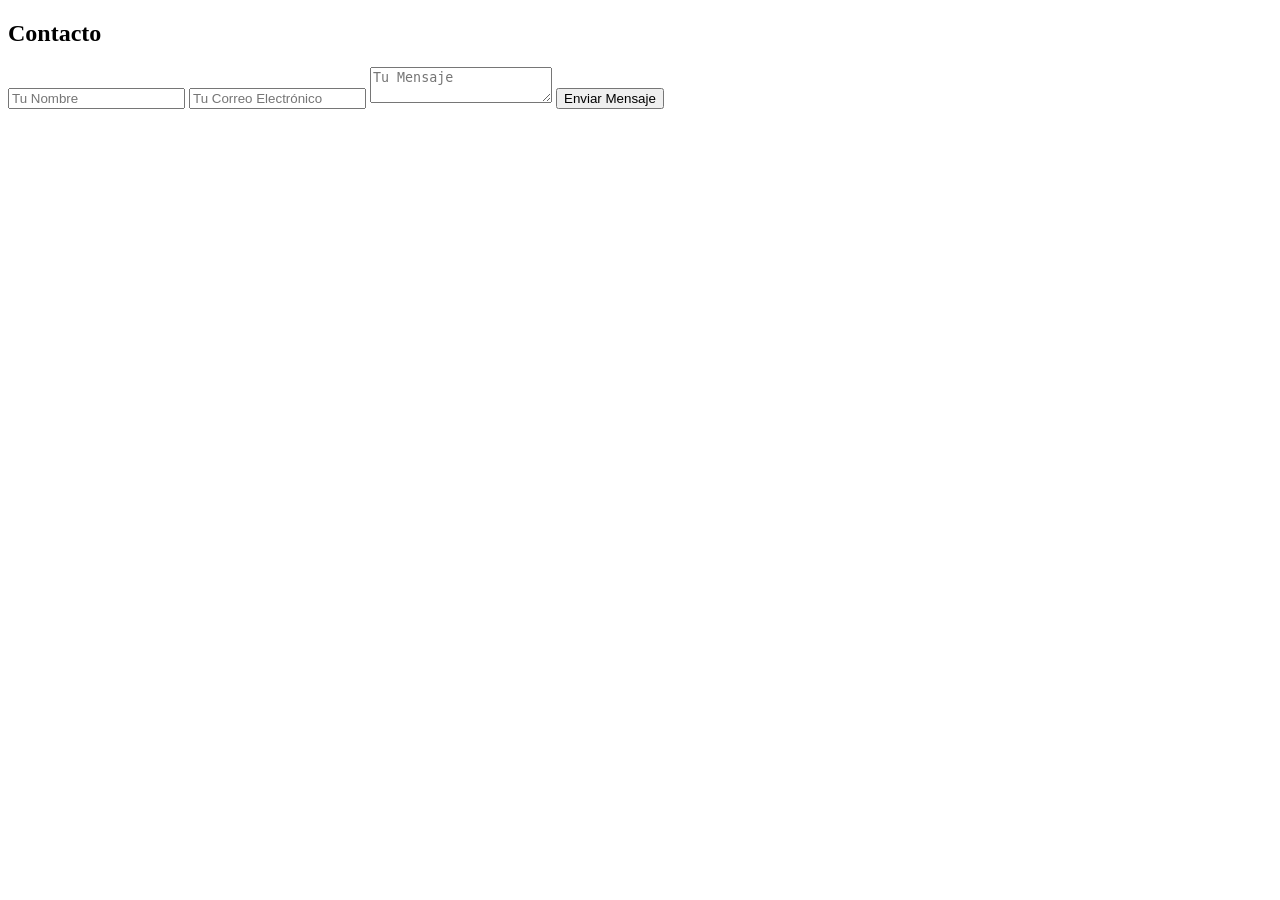
==== views/contacto.html @ 0be0c171 "Primer avance" ====
<!DOCTYPE html>
<html lang="en">
<head>
    <meta charset="UTF-8">
    <meta name="viewport" content="width=device-width, initial-scale=1.0">
    <title>Contactanos</title>
</head>
<body>
    <main>
        <section id="contact" class="contact">
            <h2>Contacto</h2>
            <form action="#" method="post">
                <input type="text" name="name" placeholder="Tu Nombre" required>
                <input type="email" name="email" placeholder="Tu Correo Electrónico" required>
                <textarea name="message" placeholder="Tu Mensaje" required></textarea>
                <button type="submit" class="btn">Enviar Mensaje</button>
            </form>
        </section>
    </main>
</body>
</html>
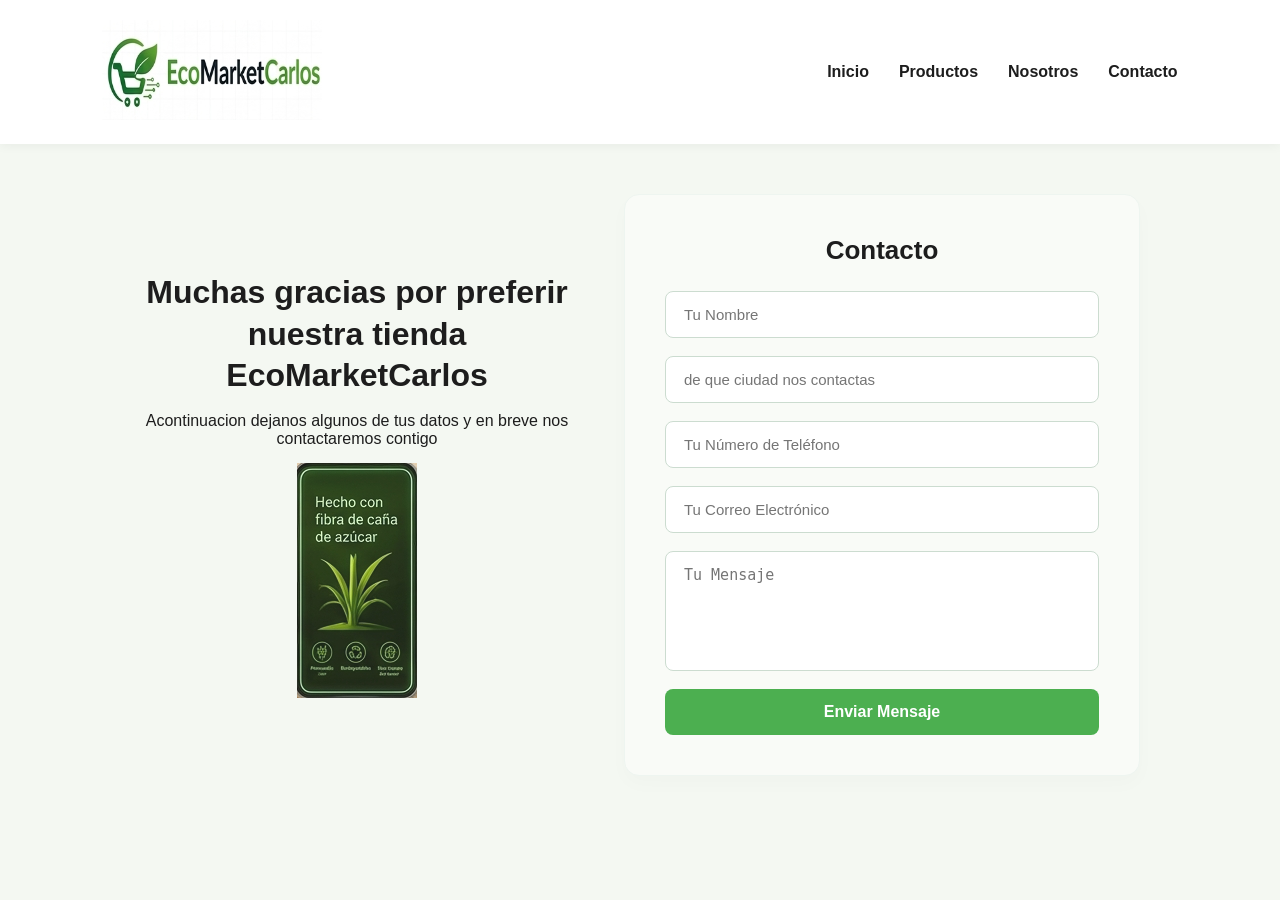
==== commit f56cd826: "Segundo avance:restructuracion de archivos css crear la pagina de contacto y guardar img" ====
--- a/views/contacto.html
+++ b/views/contacto.html
@@ -1,20 +1,44 @@
 <!DOCTYPE html>
-<html lang="en">
+<html lang="es">
 <head>
     <meta charset="UTF-8">
     <meta name="viewport" content="width=device-width, initial-scale=1.0">
     <title>Contactanos</title>
+    <link rel="stylesheet" href="../css/contacto.css">
 </head>
 <body>
-    <main>
+        <header>
+            <div class="logo">
+                <img src="../img/icons/logoprincipal.png" alt="EcoMarketCarlos">
+            </div>
+            <nav>
+            <ul class="nav-links">
+                <li><a href="../index.html">Inicio</a></li>
+                <li><a href="productos.html">Productos</a></li>
+                <li><a href="sobre-nosotros.html">Nosotros</a></li>
+                <li><a href="contacto.html">Contacto</a></li>
+            </ul>
+            </nav>
+        </header>
+        <main>
+        <section>
+            <h2>Muchas gracias por preferir nuestra tienda EcoMarketCarlos</h2>
+            <p>Acontinuacion dejanos algunos de tus datos y en breve nos contactaremos contigo</p>
+            <img src="../img/icons/hechoconcaña.png" alt="caña de azucar">
+        </section>
         <section id="contact" class="contact">
             <h2>Contacto</h2>
             <form action="#" method="post">
                 <input type="text" name="name" placeholder="Tu Nombre" required>
+                <input type="text" name="ciudad" placeholder="de que ciudad nos contactas" required>
+                <input type="number" name="phone" placeholder="Tu Número de Teléfono" required>
                 <input type="email" name="email" placeholder="Tu Correo Electrónico" required>
                 <textarea name="message" placeholder="Tu Mensaje" required></textarea>
+                
                 <button type="submit" class="btn">Enviar Mensaje</button>
             </form>
+
+            
         </section>
     </main>
 </body>
--- a/css/contacto.css
+++ b/css/contacto.css
@@ -0,0 +1,161 @@
+*{
+    margin:0;
+    padding:0;
+    box-sizing:border-box;
+}
+
+body{
+    font-family: Arial, Helvetica, sans-serif;
+    background:#f4f8f2;
+    color:#1d1d1d;
+}
+
+header{
+    display:flex;
+    justify-content:space-between;
+    align-items:center;
+    padding:20px 8%;
+    background:white;
+    box-shadow:0 2px 10px rgba(0,0,0,0.05);
+}
+
+.logo img{
+    width:220px;
+    height: 100px;
+}
+
+.nav-links{
+    display:flex;
+    gap:30px;
+    list-style:none;
+}
+
+.nav-links a{
+    text-decoration:none;
+    color:#1d1d1d;
+    font-weight:600;
+    transition:0.3s;
+}
+
+.nav-links a:hover{
+    color:#4CAF50;
+}
+
+
+main {
+    max-width: 1000px;
+    width: 90%;
+    margin: 50px auto;
+    display: flex;
+    gap: 50px;
+    align-items: center;
+    text-align: center;
+}
+
+
+main > section:first-child h2 {
+    font-size: 32px;
+    line-height: 1.3;
+    margin-bottom: 15px;
+    font-weight: 700;
+}
+
+main > section:first-child {
+    flex: 1;
+    display: flex; 
+    flex-direction: column; 
+    align-items: center; 
+    text-align: center;
+}
+
+
+main > section:first-child img {
+    max-width: 180px;
+    height: auto;
+    display: block;
+    opacity: 0.9;
+    margin-top: 15px; 
+}
+
+
+.contact {
+    flex: 1;
+    background-color: #f9fbf7; 
+    padding: 40px;
+    border-radius: 15px;
+    box-shadow: 0 8px 20px rgba(0, 0, 0, 0.02); 
+    border: 1px solid #eef5f0;
+}
+
+.contact h2 {
+    font-size: 26px;
+    margin-bottom: 25px;
+}
+
+.contact form {
+    display: flex;
+    flex-direction: column;
+    gap: 18px;
+}
+
+.contact input, 
+.contact textarea {
+    width: 100%;
+    padding: 14px 18px;
+    font-size: 15px;
+    border: 1px solid #ccdcd0;
+    border-radius: 8px;
+    outline: none;
+    transition: all 0.3s ease;
+}
+
+
+.contact textarea {
+    height: 120px;
+    resize: none;
+}
+
+
+.contact input:focus, 
+.contact textarea:focus {
+    box-shadow: 0 0 0 3px rgba(76, 175, 80, 0.15); 
+}
+
+.contact .btn {
+    background-color: #4CAF50; 
+    color: white;
+    border: none;
+    padding: 14px;
+    font-size: 16px;
+    font-weight: 600;
+    border-radius: 8px;
+    cursor: pointer;
+    transition: background-color 0.3s;
+    text-align: center;
+}
+
+.contact .btn:hover {
+    background-color: #225e25;
+}
+
+
+@media (max-width: 768px) {
+    main {
+        flex-direction: column; 
+        gap: 35px;
+        margin: 30px auto;
+    }
+
+    main > section:first-child {
+        text-align: center;
+    }
+
+    main > section:first-child img {
+        margin: 0 auto; /* Centra la imagen en el móvil */
+    }
+
+    .contact {
+        padding: 25px;
+        width: 100%;
+    }
+}
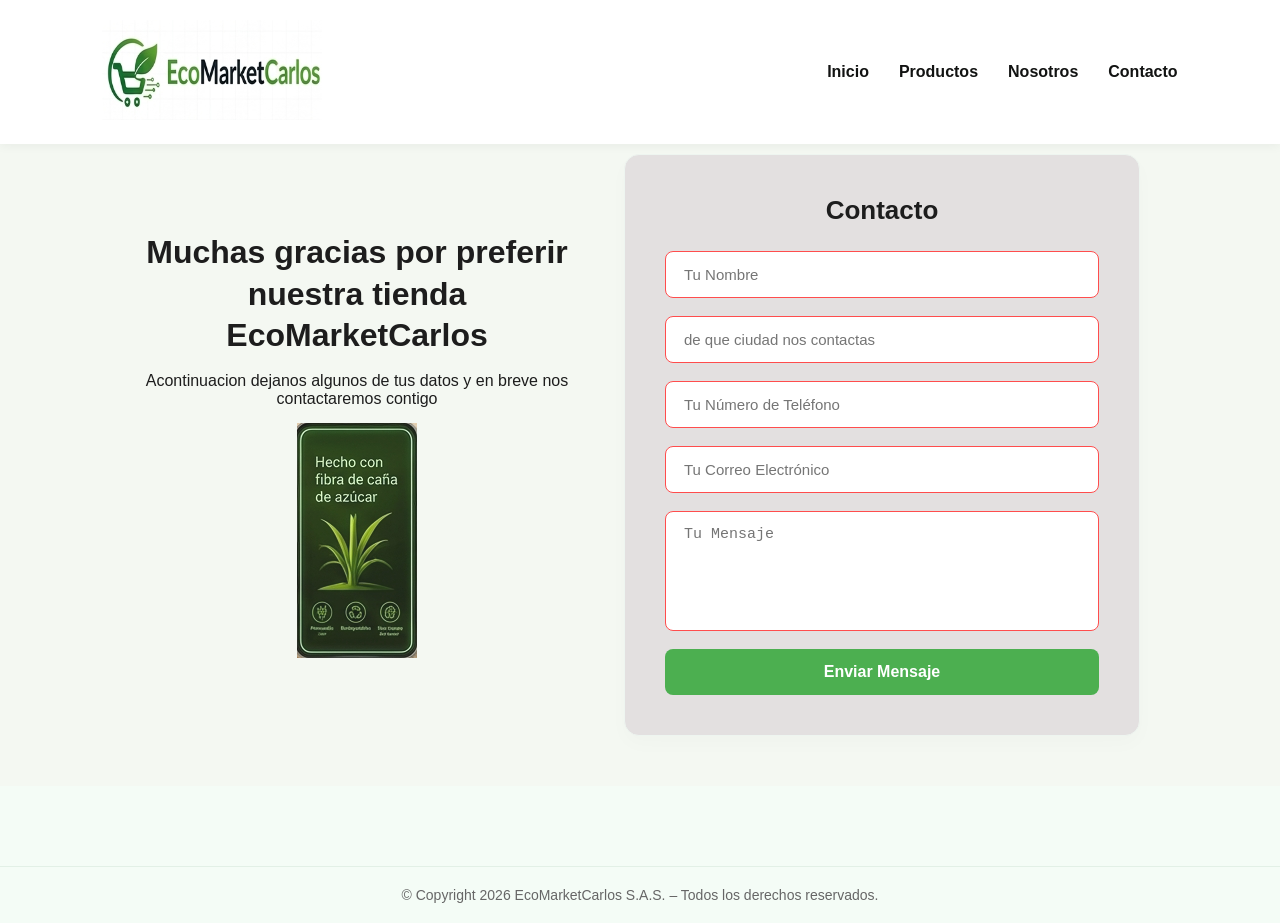
==== commit ae830f73: "quinto avance: Diseño responsive del catálogo y variables CSS" ====
--- a/views/contacto.html
+++ b/views/contacto.html
@@ -4,6 +4,7 @@
     <meta charset="UTF-8">
     <meta name="viewport" content="width=device-width, initial-scale=1.0">
     <title>Contactanos</title>
+    <link rel="icon" href="/img/icons/iconotitulo.svg" type="image/svg+xml">
     <link rel="stylesheet" href="../css/contacto.css">
 </head>
 <body>
@@ -37,9 +38,10 @@
                 
                 <button type="submit" class="btn">Enviar Mensaje</button>
             </form>
-
-            
         </section>
     </main>
+    <footer>
+        <p>© Copyright 2026 EcoMarketCarlos S.A.S. – Todos los derechos reservados.</p>
+    </footer>
 </body>
 </html>
--- a/css/contacto.css
+++ b/css/contacto.css
@@ -1,57 +1,74 @@
-*{
-    margin:0;
-    padding:0;
-    box-sizing:border-box;
+:root {
+    --color-principal: #4CAF50;
+    --color-principal-hover: #225e25;
+    --color-texto-oscuro: #1d1d1d;
+    --color-texto-nav: #121312;
+    --color-texto-claro: #666666;
+    --color-borde-alerta: #ff4d4d;
+    --color-borde-enfoque: #0a892e;
+    --fondo-pagina: #f4f8f2;
+    --fondo-blanco: #ffffff;
+    --fondo-tarjeta-contacto: #e3e0e0;
+    --fondo-footer: #f4fcf6;
+    --borde-tarjeta: #eef5f0;
+    --borde-footer: #e2f0e6;
+    --sombra-suave: rgba(0, 0, 0, 0.05);
+    --sombra-formulario: rgba(0, 0, 0, 0.02);
+    --sombra-enfoque: rgba(10, 137, 46, 0.15);
 }
 
-body{
-    font-family: Arial, Helvetica, sans-serif;
-    background:#f4f8f2;
-    color:#1d1d1d;
+* {
+    margin: 0;
+    padding: 0;
+    box-sizing: border-box;
 }
 
-header{
-    display:flex;
-    justify-content:space-between;
-    align-items:center;
-    padding:20px 8%;
-    background:white;
-    box-shadow:0 2px 10px rgba(0,0,0,0.05);
+body {
+    font-family: Arial, Helvetica, sans-serif;
+    background: var(--fondo-pagina);
+    color: var(--color-texto-oscuro);
 }
 
-.logo img{
-    width:220px;
+header {
+    display: flex;
+    justify-content: space-between;
+    align-items: center;
+    padding: 20px 8%;
+    background: var(--fondo-blanco);
+    box-shadow: 0 2px 10px var(--sombra-suave);
+}
+
+.logo img {
+    width: 220px;
     height: 100px;
 }
 
-.nav-links{
-    display:flex;
-    gap:30px;
-    list-style:none;
+.nav-links {
+    display: flex;
+    gap: 30px;
+    list-style: none;
 }
 
-.nav-links a{
-    text-decoration:none;
-    color:#1d1d1d;
-    font-weight:600;
-    transition:0.3s;
+.nav-links a {
+    text-decoration: none;
+    color: var(--color-texto-nav);
+    font-weight: 600;
+    transition: 0.3s;
 }
 
-.nav-links a:hover{
-    color:#4CAF50;
+.nav-links a:hover {
+    color: var(--color-principal);
 }
-
 
 main {
     max-width: 1000px;
     width: 90%;
-    margin: 50px auto;
+    margin: 10px auto;
     display: flex;
     gap: 50px;
     align-items: center;
     text-align: center;
 }
-
 
 main > section:first-child h2 {
     font-size: 32px;
@@ -68,7 +85,6 @@
     text-align: center;
 }
 
-
 main > section:first-child img {
     max-width: 180px;
     height: auto;
@@ -77,14 +93,13 @@
     margin-top: 15px; 
 }
 
-
 .contact {
     flex: 1;
-    background-color: #f9fbf7; 
+    background-color: var(--fondo-tarjeta-contacto); 
     padding: 40px;
     border-radius: 15px;
-    box-shadow: 0 8px 20px rgba(0, 0, 0, 0.02); 
-    border: 1px solid #eef5f0;
+    box-shadow: 0 8px 20px var(--sombra-formulario); 
+    border: 1px solid var(--borde-tarjeta);
 }
 
 .contact h2 {
@@ -103,27 +118,32 @@
     width: 100%;
     padding: 14px 18px;
     font-size: 15px;
-    border: 1px solid #ccdcd0;
+    border: 1px solid var(--color-borde-alerta);
     border-radius: 8px;
     outline: none;
     transition: all 0.3s ease;
 }
-
 
 .contact textarea {
     height: 120px;
     resize: none;
 }
 
+.contact input:focus, 
+.contact textarea:focus,
+.contact input:not(:placeholder-shown),
+.contact textarea:not(:placeholder-shown) {
+    border-color: var(--color-borde-enfoque);
+}
 
 .contact input:focus, 
-.contact textarea:focus {
-    box-shadow: 0 0 0 3px rgba(76, 175, 80, 0.15); 
+.contact textarea:focus { 
+    box-shadow: 0 0 0 3px var(--sombra-enfoque);
 }
 
 .contact .btn {
-    background-color: #4CAF50; 
-    color: white;
+    background-color: var(--color-principal); 
+    color: var(--fondo-blanco);
     border: none;
     padding: 14px;
     font-size: 16px;
@@ -135,9 +155,24 @@
 }
 
 .contact .btn:hover {
-    background-color: #225e25;
+    background-color: var(--color-principal-hover);
 }
 
+footer {
+    background-color: var(--fondo-footer); 
+    padding: 40px 0 20px 0;
+    margin-top: 50px;
+    font-family: Arial, Helvetica, sans-serif;
+}
+
+footer > p {
+    text-align: center;
+    font-size: 14px;
+    color: var(--color-texto-claro);
+    margin-top: 40px;
+    padding-top: 20px;
+    border-top: 1px solid var(--borde-footer);
+}
 
 @media (max-width: 768px) {
     main {
@@ -151,11 +186,11 @@
     }
 
     main > section:first-child img {
-        margin: 0 auto; /* Centra la imagen en el móvil */
+        margin: 0 auto;
     }
 
     .contact {
         padding: 25px;
         width: 100%;
     }
-}
+}
